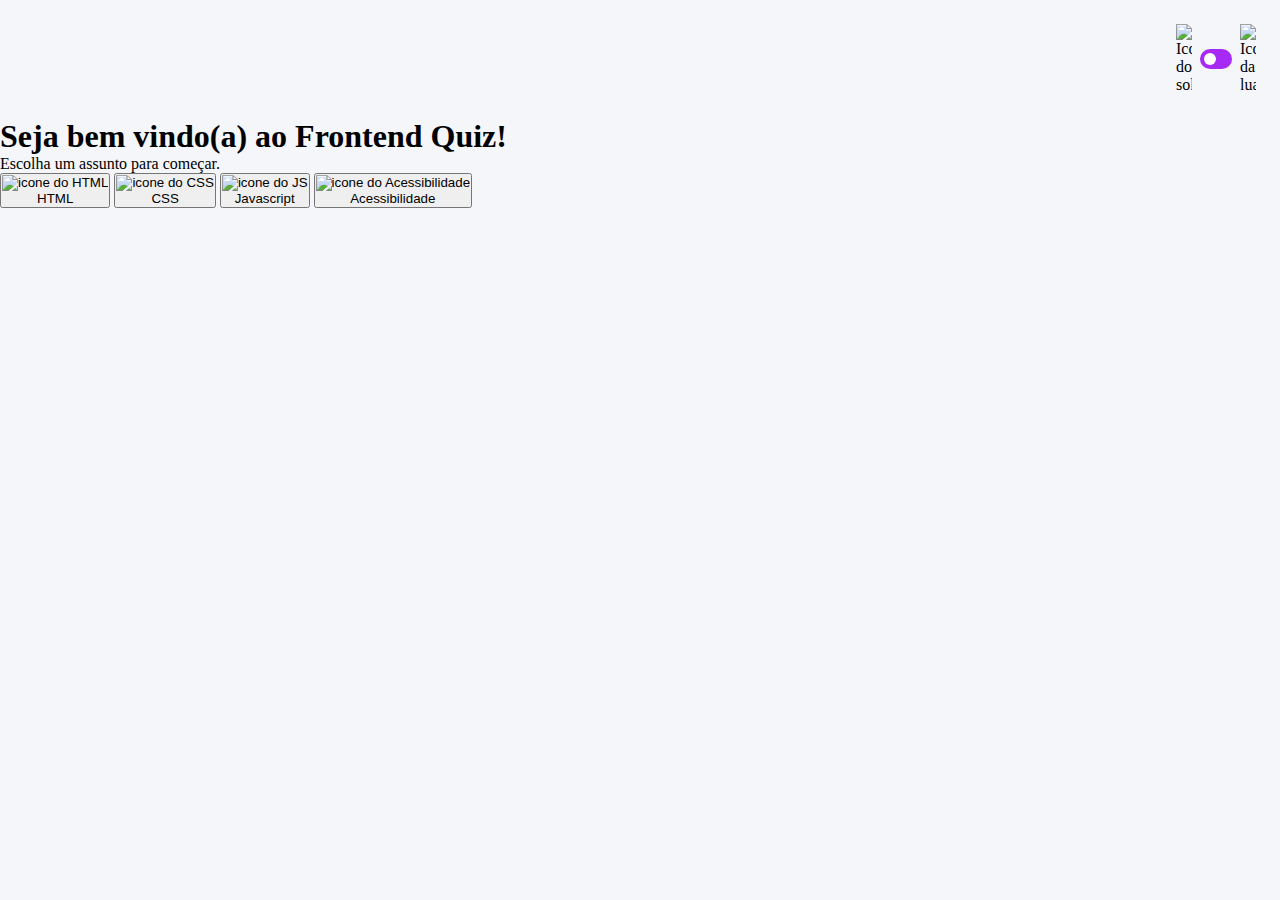
==== index.html @ 48af478a "botão de trocar o tema estilizado" ====
<!DOCTYPE html>
<html lang="en">
<head>
    <meta charset="UTF-8">
    <meta name="viewport" content="width=device-width, initial-scale=1.0">
    <link rel="stylesheet" href="style.css">
    <title>Quiz App</title>
</head>
<body>
    <header>
        <div class="tema">
            <img src="./assets/images/icon-sun-dark.svg" alt="Icone do sol">
            <button>
                <div></div>
            </button>
            <img src="./assets/images/icon-moon-dark.svg" alt="Icone da lua">
        </div>
    </header>

    <main>
        <section class="boas-vindas">
            <h1>Seja bem vindo(a) ao Frontend Quiz!</h1>
            
            <p>Escolha um assunto para começar.</p>
        </section>

        <section class="assuntos">
            <button>
                <div>
                    <img src="./assets/images/icon-html.svg" alt="icone do HTML">
                </div>
                HTML
            </button>
            <button>
                <div>
                    <img src="./assets/images/icon-css.svg" alt="icone do CSS">
                </div>
                CSS
            </button>
            <button>
                <div>
                    <img src="./assets/images/icon-js.svg" alt="icone do JS">
                </div>
                Javascript
            </button>
            <button>
                <div>
                    <img src="./assets/images/icon-accessibility.svg" alt="icone do Acessibilidade">
                </div>
                Acessibilidade
            </button>

        </section>
    </main>
</body>
</html>
---- style.css ----
*{
    margin: 0;
    padding: 0;
    box-sizing: border-box;
}

:root{
    --bg-color: #f4f6fa;
    --white:#fff;
    --bg-mobile: url(./assets/images/pattern-background-mobile-light.svg);
    --purple : #a729f5;
}

body{
    height: 100svh;
    background: var(--bg-mobile) var(--bg-color);
    background-repeat: no-repeat;
    background-size: cover;
}

header {

    padding: 16px 24px;
    display: flex;
    justify-content: flex-end;
}

.tema {
    padding: 8px 0;
    display: flex;
    align-items: center;
    gap: 8px;
}

.tema img {
    width:16px;
}

.tema button {
    height: 20px;
    width: 32px;
    background: var(--purple);
    border: 0;
    border-radius: 999px;
    padding: 4px;
}

.tema button div{
    background: var(--white);
    width: 12px;
    height: 12px;
    border-radius: 999px;
}
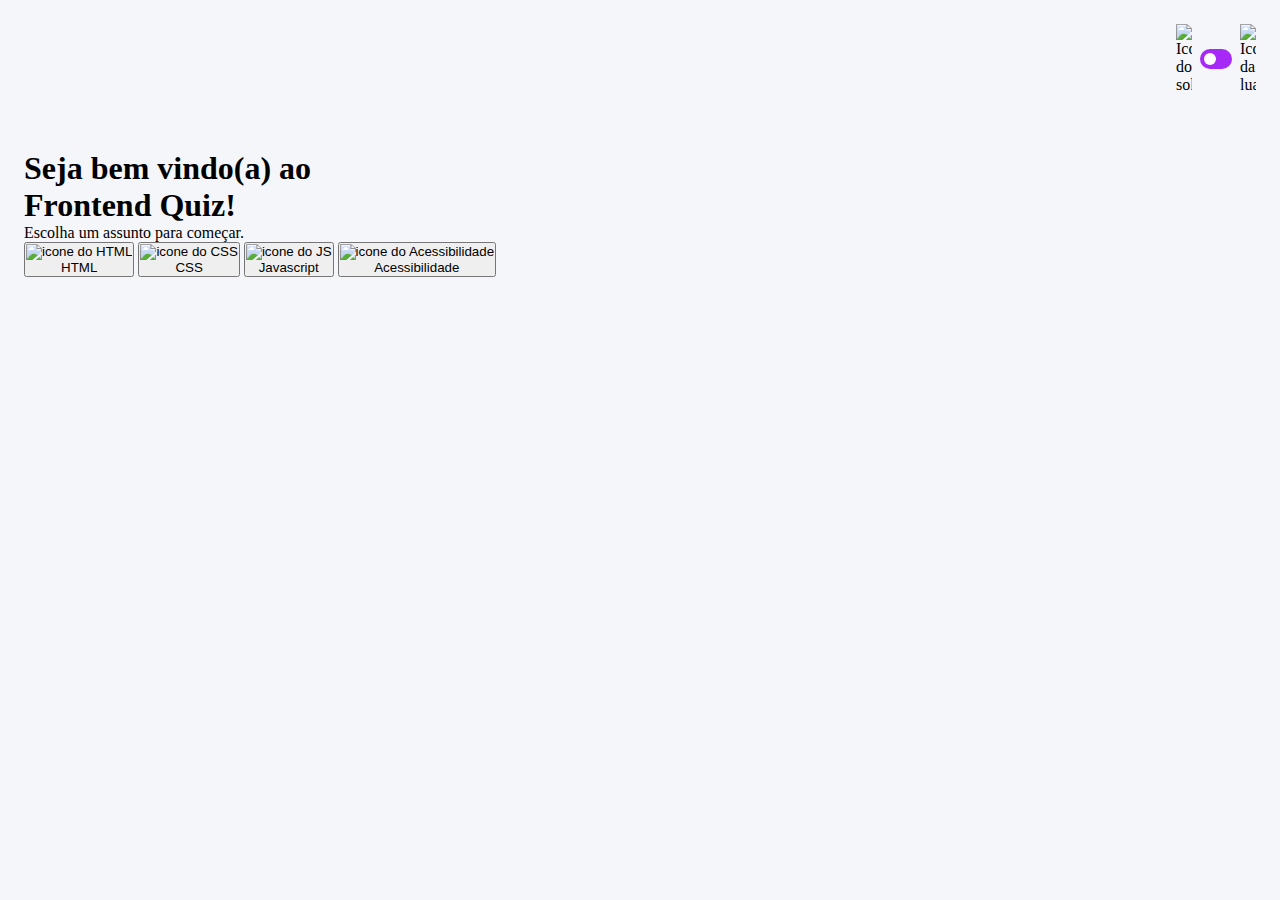
==== commit d1e7b40c: "arrumando a dispisição do h1 na tela" ====
--- a/index.html
+++ b/index.html
@@ -19,7 +19,10 @@
 
     <main>
         <section class="boas-vindas">
-            <h1>Seja bem vindo(a) ao Frontend Quiz!</h1>
+            <h1>
+                Seja bem vindo(a) ao<br>
+                <strong>Frontend Quiz!</strong>
+            </h1>
             
             <p>Escolha um assunto para começar.</p>
         </section>
--- a/style.css
+++ b/style.css
@@ -51,3 +51,8 @@
     height: 12px;
     border-radius: 999px;
 }
+
+
+main {
+    padding: 32px 24px;
+}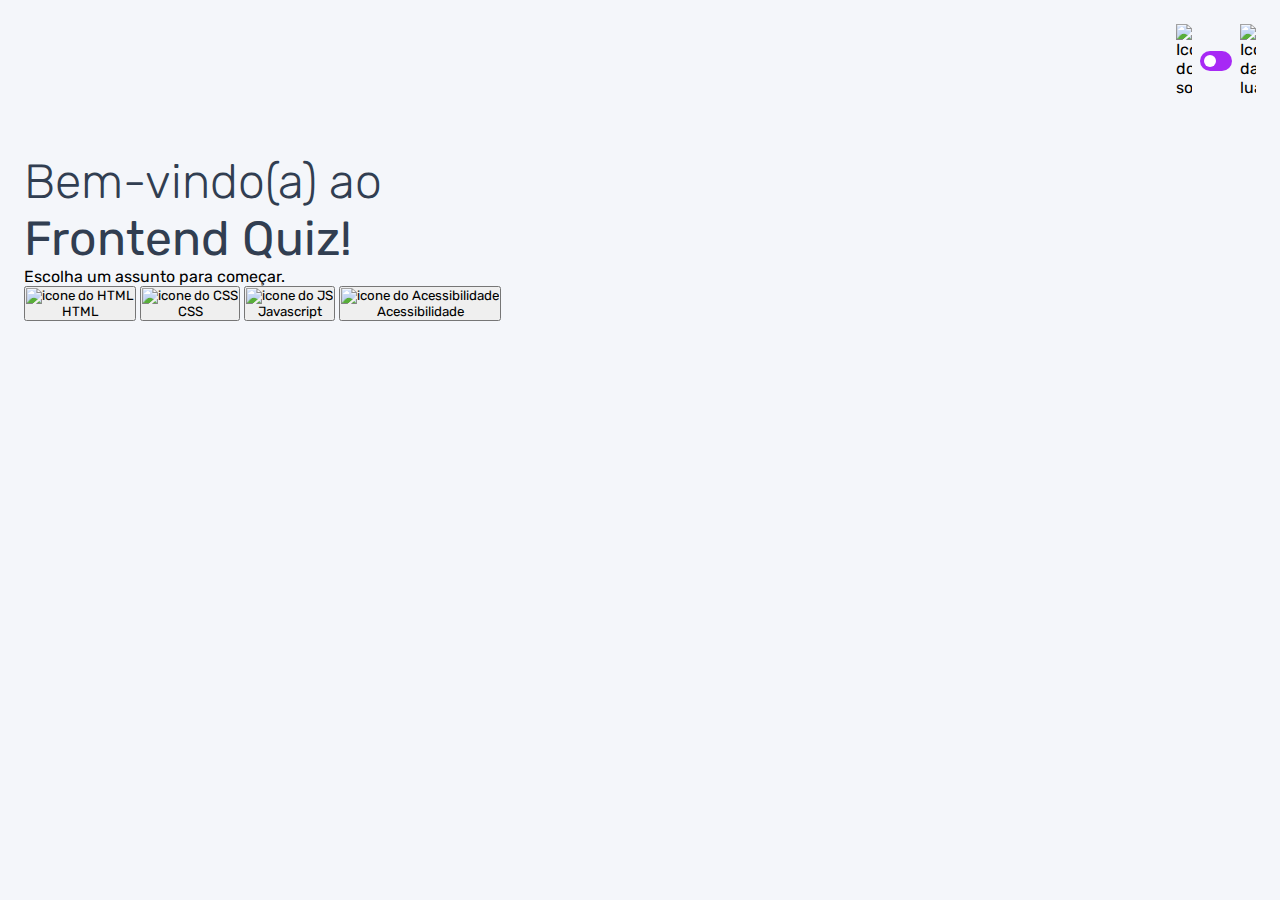
==== commit b25631df: "alteração no texto h1(vontade de desistir do curso é grande)" ====
--- a/index.html
+++ b/index.html
@@ -3,6 +3,9 @@
 <head>
     <meta charset="UTF-8">
     <meta name="viewport" content="width=device-width, initial-scale=1.0">
+    <link rel="preconnect" href="https://fonts.googleapis.com">
+    <link rel="preconnect" href="https://fonts.gstatic.com" crossorigin>
+    <link href="https://fonts.googleapis.com/css2?family=Rubik:ital,wght@0,300..900;1,300..900&display=swap" rel="stylesheet">
     <link rel="stylesheet" href="style.css">
     <title>Quiz App</title>
 </head>
@@ -20,7 +23,7 @@
     <main>
         <section class="boas-vindas">
             <h1>
-                Seja bem vindo(a) ao<br>
+                Bem-vindo(a) ao<br>
                 <strong>Frontend Quiz!</strong>
             </h1>
             
--- a/style.css
+++ b/style.css
@@ -2,13 +2,16 @@
     margin: 0;
     padding: 0;
     box-sizing: border-box;
+    font-family: "Rubik", sans-serif;
+    -webkit-font-smoothing: antialiased;
 }
 
 :root{
     --bg-color: #f4f6fa;
     --white:#fff;
+    --primary-text-color: #313e51;
+    --purple : #a729f5;
     --bg-mobile: url(./assets/images/pattern-background-mobile-light.svg);
-    --purple : #a729f5;
 }
 
 body{
@@ -55,4 +58,10 @@
 
 main {
     padding: 32px 24px;
+}
+
+main h1 {
+    font-size: 48px;
+    font-weight: 300;
+    color: var(--primary-text-color);
 }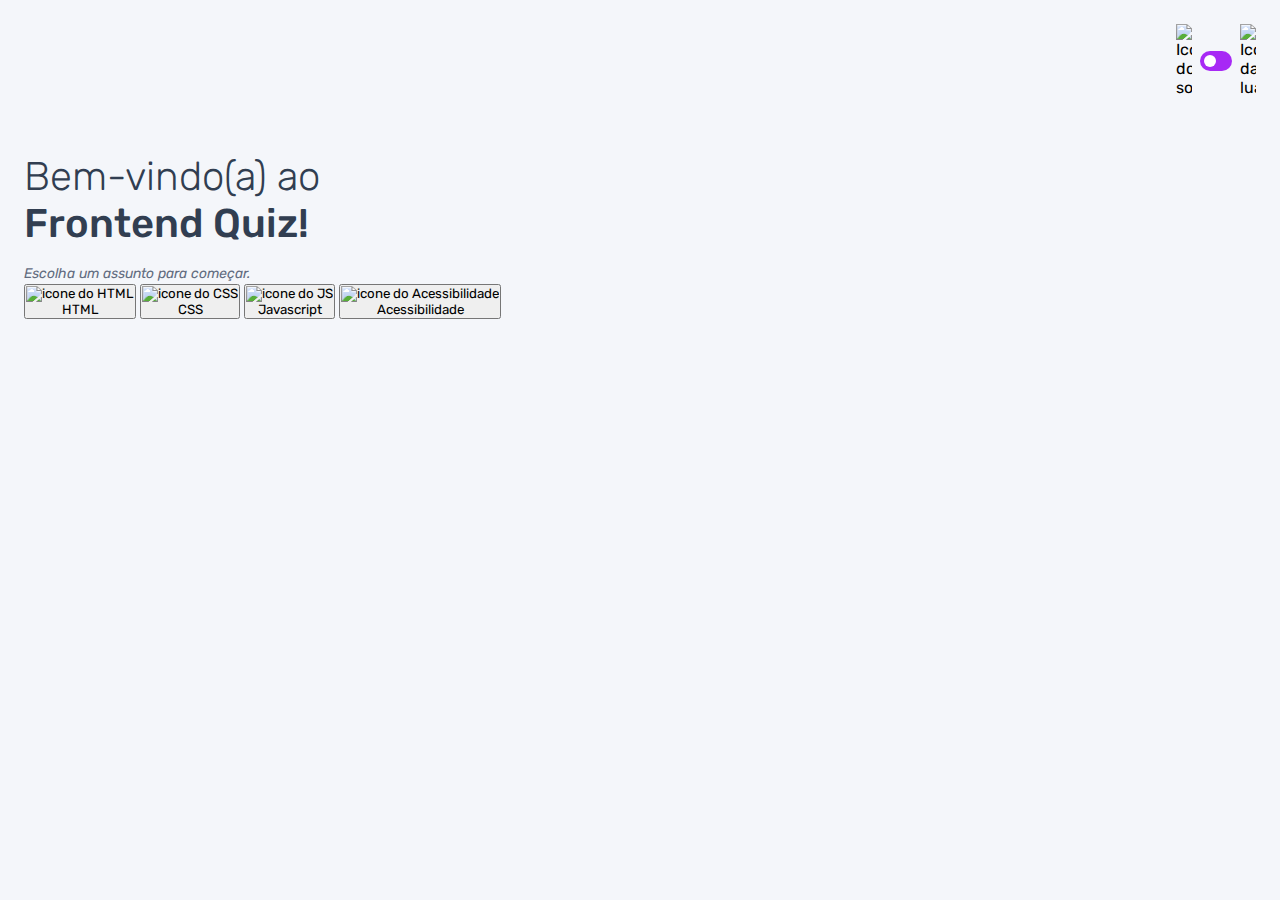
==== commit 502d57ca: "seção de boas-vindas estilizadas" ====
--- a/index.html
+++ b/index.html
@@ -21,7 +21,7 @@
     </header>
 
     <main>
-        <section class="boas-vindas">
+        <section class="boas_vindas">
             <h1>
                 Bem-vindo(a) ao<br>
                 <strong>Frontend Quiz!</strong>
--- a/style.css
+++ b/style.css
@@ -10,6 +10,7 @@
     --bg-color: #f4f6fa;
     --white:#fff;
     --primary-text-color: #313e51;
+    --secondary-text-color: #626c7f;
     --purple : #a729f5;
     --bg-mobile: url(./assets/images/pattern-background-mobile-light.svg);
 }
@@ -60,8 +61,24 @@
     padding: 32px 24px;
 }
 
-main h1 {
-    font-size: 48px;
+.boas_vindas{
+    
+}
+
+.boas_vindas h1 {
+    font-size: 40px;
     font-weight: 300;
     color: var(--primary-text-color);
+    margin-bottom: 16px;
+}
+
+.boas_vindas h1 strong {
+    font-weight: 500;
+}
+
+.boas_vindas p {
+    color: var(--secondary-text-color);
+    font-size: 14px;
+    line-height: 150%;
+    font-style: italic;
 }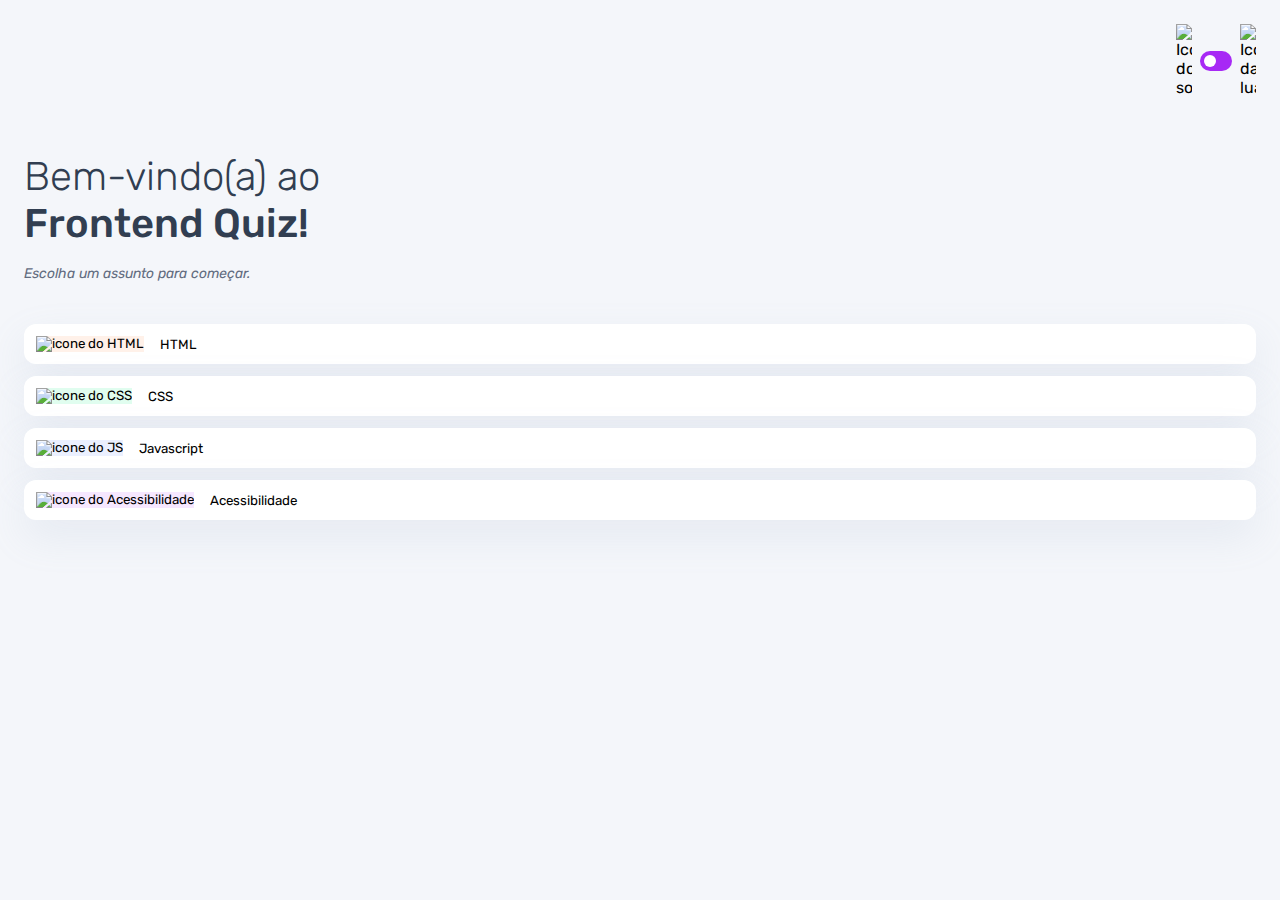
==== commit cd9fb7dd: "primeira parte da estilização dos botoes de assunto" ====
--- a/index.html
+++ b/index.html
@@ -31,25 +31,25 @@
         </section>
 
         <section class="assuntos">
-            <button>
+            <button class="botao_html">
                 <div>
                     <img src="./assets/images/icon-html.svg" alt="icone do HTML">
                 </div>
                 HTML
             </button>
-            <button>
+            <button class="botao_css">
                 <div>
                     <img src="./assets/images/icon-css.svg" alt="icone do CSS">
                 </div>
                 CSS
             </button>
-            <button>
+            <button class="botao_javascript">
                 <div>
                     <img src="./assets/images/icon-js.svg" alt="icone do JS">
                 </div>
                 Javascript
             </button>
-            <button>
+            <button class="botao_acessibilidade">
                 <div>
                     <img src="./assets/images/icon-accessibility.svg" alt="icone do Acessibilidade">
                 </div>
--- a/style.css
+++ b/style.css
@@ -12,6 +12,12 @@
     --primary-text-color: #313e51;
     --secondary-text-color: #626c7f;
     --purple : #a729f5;
+    --button-bg: #fff;
+    --shadow: 0px 16px 40px 0px rgba(143, 160, 193, 0.14);
+    --bg-html: #fff1e9;
+    --bg-css: #e0fdef;
+    --bg-javascript: #ebf0ff;
+    --bg-acessibilidade: #f6e7ff;
     --bg-mobile: url(./assets/images/pattern-background-mobile-light.svg);
 }
 
@@ -62,7 +68,7 @@
 }
 
 .boas_vindas{
-    
+    margin-bottom: 40px;   
 }
 
 .boas_vindas h1 {
@@ -81,4 +87,41 @@
     font-size: 14px;
     line-height: 150%;
     font-style: italic;
+}
+
+.assuntos {
+    display: flex;
+    flex-direction: column;
+    gap: 12px;
+}
+
+.assuntos button {
+    border: none;
+    background: var(--button-bg);
+    display: flex;
+    align-items: center;
+    gap: 16px;
+    padding: 12px;
+    border-radius: 12px;
+    box-shadow: var(--shadow);
+}
+
+
+.botao_html div {
+    background: var(--bg-html);
+}
+
+
+.botao_css div {
+    background: var(--bg-css);
+}
+
+
+.botao_javascript div{
+    background: var(--bg-javascript);
+}
+
+
+.botao_acessibilidade div{
+    background: var(--bg-acessibilidade);
 }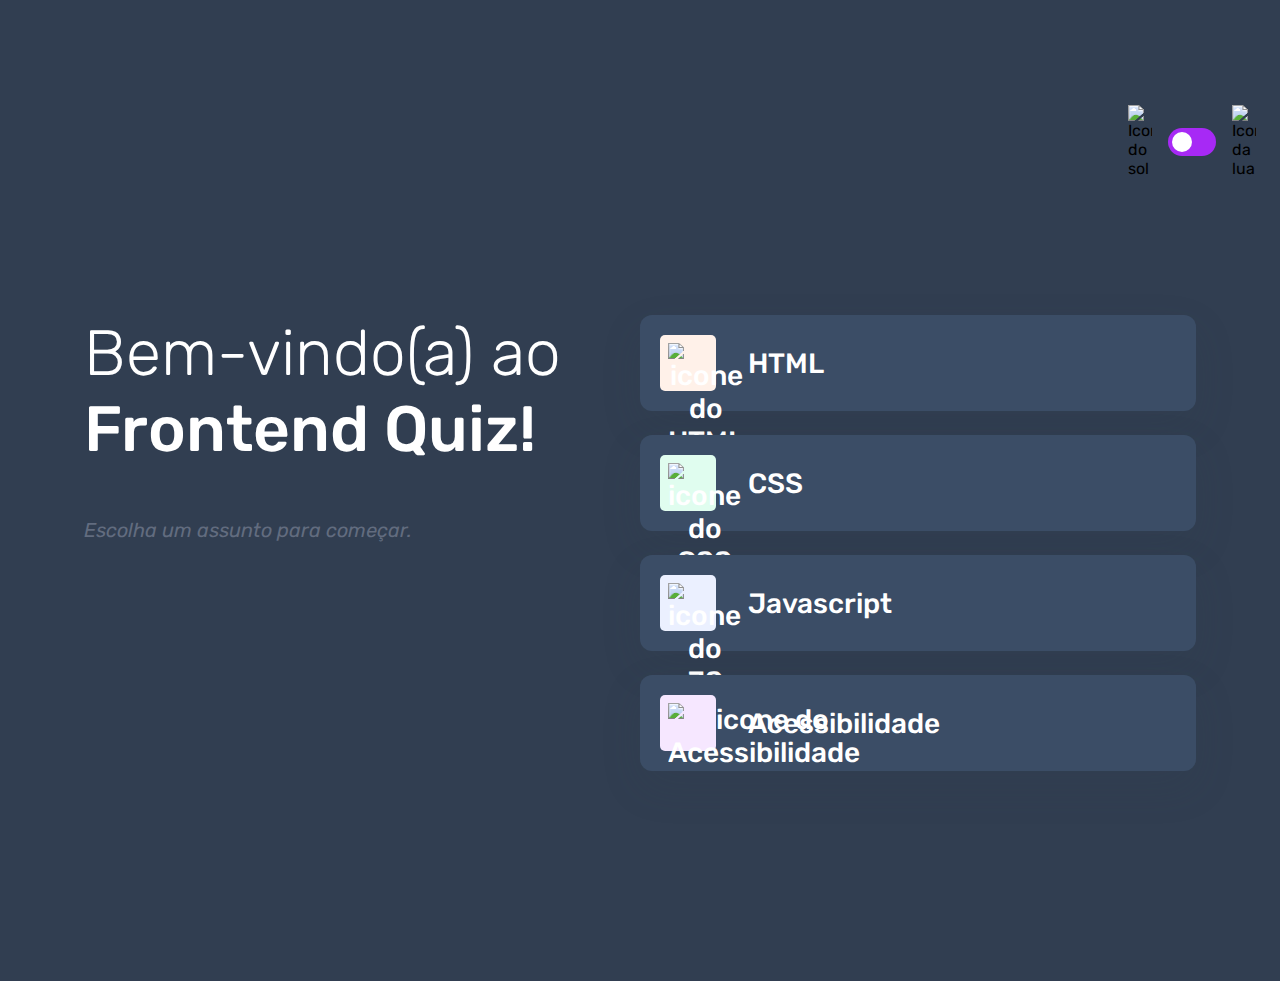
==== commit 9b953d18: "adapitação das cores para o tema escuro" ====
--- a/index.html
+++ b/index.html
@@ -9,7 +9,7 @@
     <link rel="stylesheet" href="style.css">
     <title>Quiz App</title>
 </head>
-<body>
+<body class="escuro">
     <header>
         <div class="tema">
             <img src="./assets/images/icon-sun-dark.svg" alt="Icone do sol">
--- a/style.css
+++ b/style.css
@@ -19,6 +19,18 @@
     --bg-javascript: #ebf0ff;
     --bg-acessibilidade: #f6e7ff;
     --bg-mobile: url(./assets/images/pattern-background-mobile-light.svg);
+    --bg-desktop: url(./assets./images/pattern-background-desktop-light.svg);
+}
+
+body.escuro {
+    --bg-color: #313e51;
+    --bg-mobile: url(./assets/images/pattern-background-mobile-dark.svg);
+    --bg-desktop: url(./assets./images/pattern-background-desktop-dark.svg);
+    --primary-text-color: #fff;
+    -secondary-text-color: #abc1e1;
+    --button-bg:#3b4d66;
+    --shadow: 0px 16px 40px 0px rgba(49, 62, 81, 0.14);
+
 }
 
 body{
@@ -34,6 +46,7 @@
     display: flex;
     justify-content: flex-end;
 }
+
 
 .tema {
     padding: 8px 0;
@@ -104,8 +117,22 @@
     padding: 12px;
     border-radius: 12px;
     box-shadow: var(--shadow);
-}
-
+    font-size: 18px;
+    font-weight: 500;
+    color: var(--primary-text-color);
+}
+
+.assuntos button div {
+    width: 40px;
+    height: 40px;
+    padding: 5px;
+    border-radius: 5px;
+}
+
+
+.assuntos button img{
+    width: 100%;
+}
 
 .botao_html div {
     background: var(--bg-html);
@@ -124,4 +151,70 @@
 
 .botao_acessibilidade div{
     background: var(--bg-acessibilidade);
+}
+
+
+@media(min-width:1100px) {
+    body{
+        background: var(--bg-desktop) var(--bg-color);
+        background-size: cover;
+        background-repeat: no-repeat;
+    }
+    header{
+        margin-block: 81px;
+    }
+
+    .tema{
+        gap: 16px;
+    }
+
+    .tema img{
+        width: 24px;
+    }
+
+    .tema button {
+        width: 48px;
+        height: 28px;
+    }
+
+    .tema button div{
+        width: 20px;
+        height: 20px;
+    }
+    
+    main{
+        display: flex;
+        max-width: 1160px;
+        margin-inline: auto;
+    }
+
+    section{
+        width: 100%;
+    }
+
+    .boas_vindas h1{
+        font-size: 64px;
+        margin-bottom: 48px;
+    
+    }
+
+    .boas_vindas p{
+        font-size: 20px;
+    }
+
+    .assuntos{
+        gap: 24px;
+    }
+
+    .assuntos button{
+        font-size: 28px;
+        padding: 20px;
+        gap: 32px;
+    }
+
+    .assuntos button div{
+        width: 56px;
+        height: 56px;
+        padding: 8px;
+    }
 }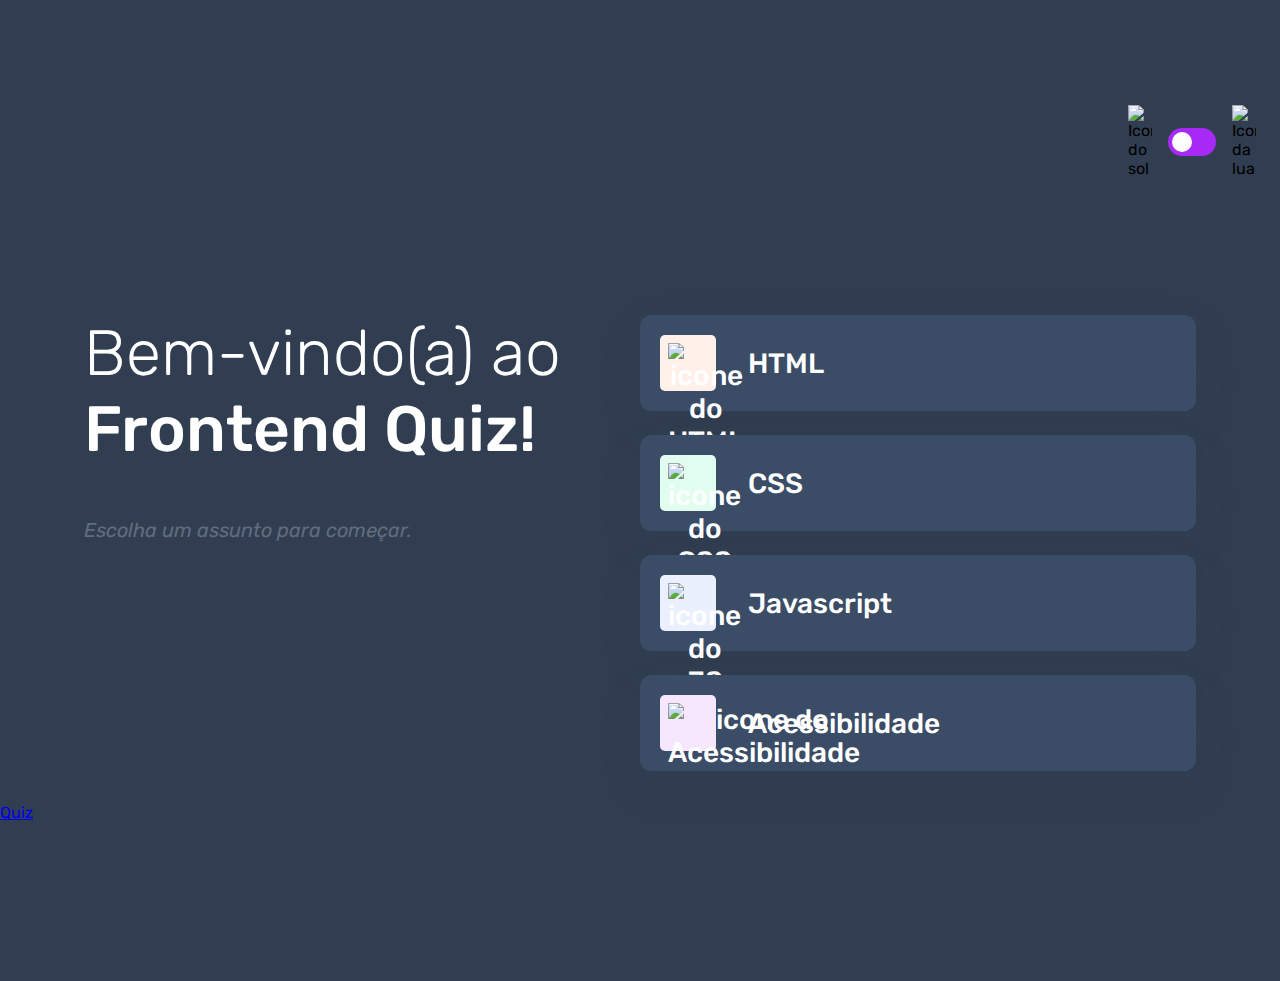
==== commit 883ec542: "html do header finalizado" ====
--- a/index.html
+++ b/index.html
@@ -9,7 +9,7 @@
     <link rel="stylesheet" href="style.css">
     <title>Quiz App</title>
 </head>
-<body class="escuro">
+<body class="escuro" >
     <header>
         <div class="tema">
             <img src="./assets/images/icon-sun-dark.svg" alt="Icone do sol">
@@ -58,5 +58,6 @@
 
         </section>
     </main>
+    <a href="./pages/quiz/quiz.html">Quiz</a>
 </body>
 </html>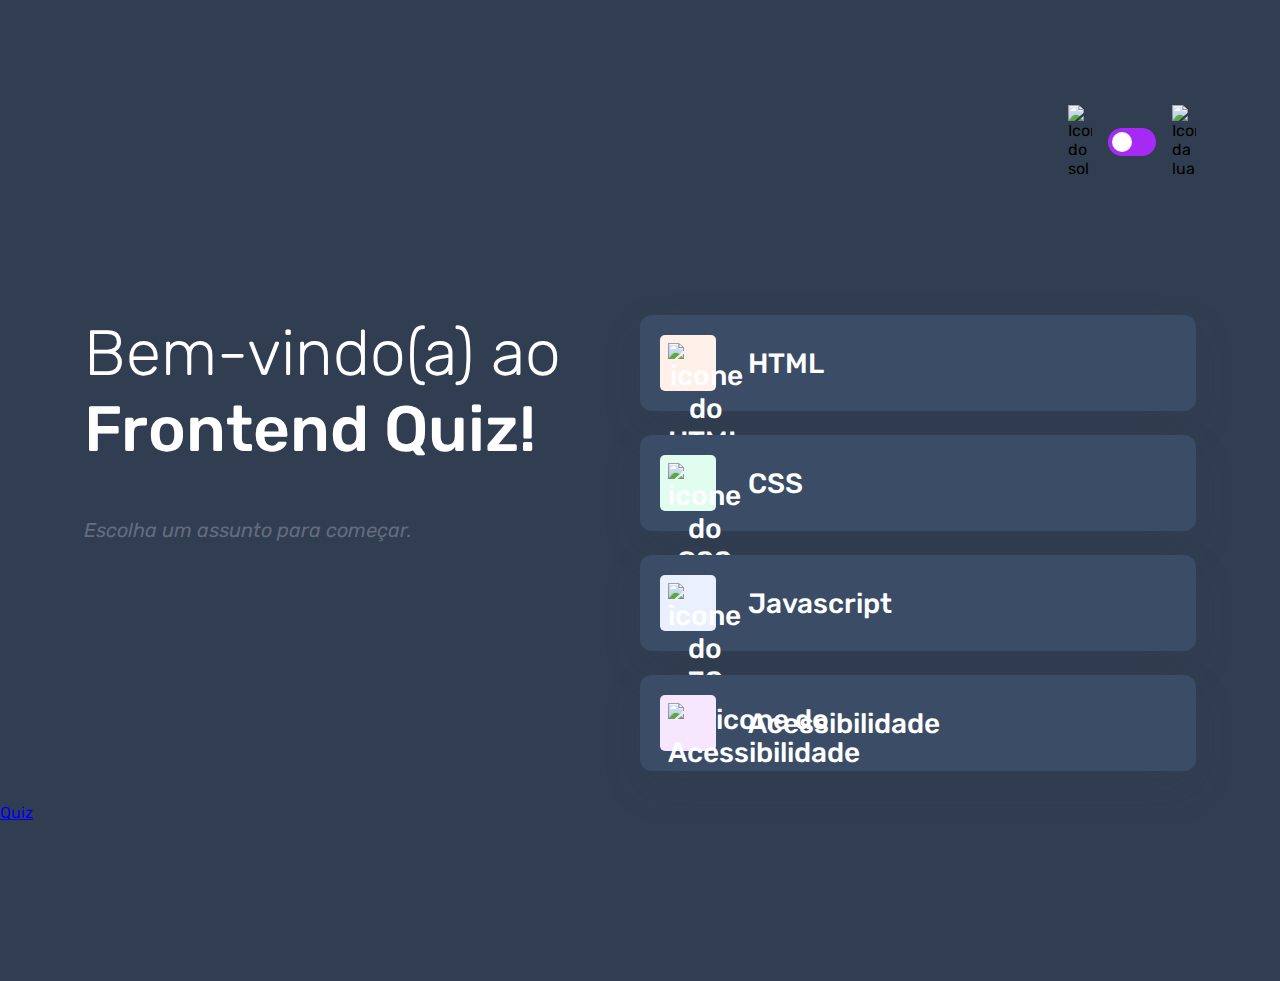
==== commit ec1876d0: "primeiro do javascript" ====
--- a/index.html
+++ b/index.html
@@ -7,7 +7,9 @@
     <link rel="preconnect" href="https://fonts.gstatic.com" crossorigin>
     <link href="https://fonts.googleapis.com/css2?family=Rubik:ital,wght@0,300..900;1,300..900&display=swap" rel="stylesheet">
     <link rel="stylesheet" href="style.css">
+    <script src="./script.js"Defer></script>
     <title>Quiz App</title>
+
 </head>
 <body class="escuro" >
     <header>
--- a/style.css
+++ b/style.css
@@ -19,13 +19,13 @@
     --bg-javascript: #ebf0ff;
     --bg-acessibilidade: #f6e7ff;
     --bg-mobile: url(./assets/images/pattern-background-mobile-light.svg);
-    --bg-desktop: url(./assets./images/pattern-background-desktop-light.svg);
+    --bg-desktop: url(./assets/images/pattern-background-desktop-light.svg);
 }
 
 body.escuro {
     --bg-color: #313e51;
     --bg-mobile: url(./assets/images/pattern-background-mobile-dark.svg);
-    --bg-desktop: url(./assets./images/pattern-background-desktop-dark.svg);
+    --bg-desktop: url(./assets/images/pattern-background-desktop-dark.svg);
     --primary-text-color: #fff;
     -secondary-text-color: #abc1e1;
     --button-bg:#3b4d66;
@@ -45,6 +45,8 @@
     padding: 16px 24px;
     display: flex;
     justify-content: flex-end;
+    max-width: 1160px;
+    margin-inline: auto;
 }
 
 
@@ -66,6 +68,7 @@
     border: 0;
     border-radius: 999px;
     padding: 4px;
+    display: flex;
 }
 
 .tema button div{
